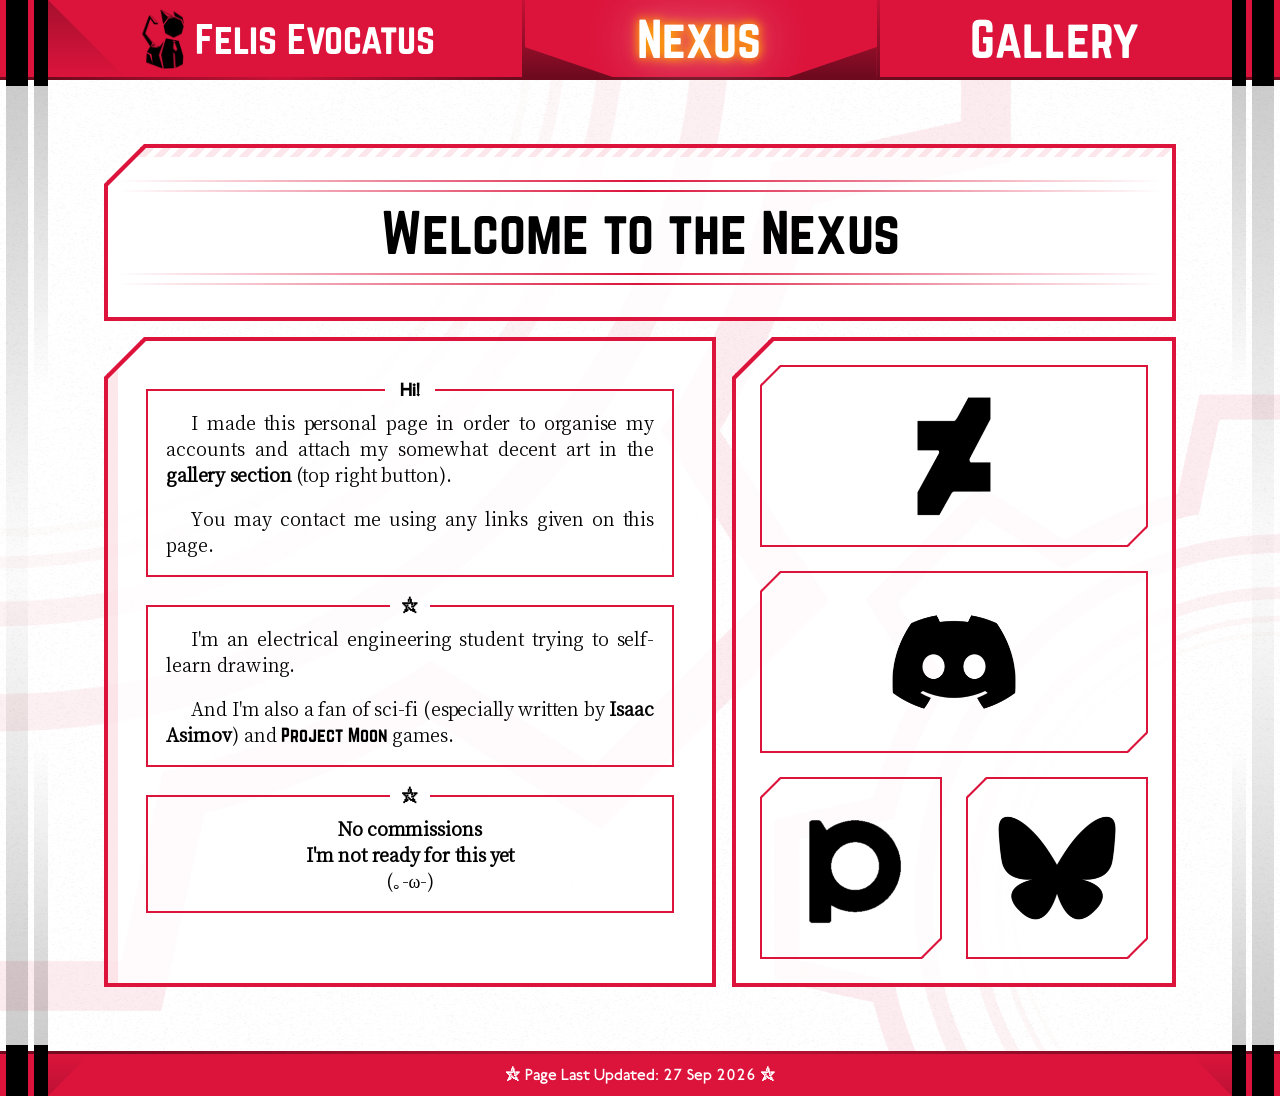
==== index.html @ 0bd7778d "Add files via upload" ====
﻿<!DOCTYPE html>
<html lang="en" xmlns="http://www.w3.org/1999/xhtml">

<head>

    <meta charset="UTF-8">

    <title>
        Nexus
    </title>

    <meta name="viewport"
        content="width=device-width, initial-scale=0.5, minimum-scale=0.5, maximum-scale=1.5, user-scalable=yes">

    <meta name="description" content="Felis Evocatus' Nexus">
    <meta name="author" content="Felis Evocatus">
    <meta name="color-scheme" content="normal">
    <meta name="theme-color" content="#DC143C">
    <meta name="keywords" content="Personal Page, FelisEvocatus, Felis Evocatus, Evocatus, TheLastEvocatus">

    <meta property="twitter:title" content="Felis Evocatus' Nexus">
    <meta property="twitter:description" content="Personal page">
    <meta property="twitter:image" content="https://felisevocatus.github.io/images/FE_Image.png">
    <meta name="twitter:card" content="summary_large_image">

    <meta property="og:title" content="Felis Evocatus' Nexus">
    <meta property="og:description" content="Personal page">
    <meta property="og:image" content="https://felisevocatus.github.io/images/FE_Image.png">
    <meta property="og:url" content="https://felisevocatus.github.io/">
    <meta property="og:type" content="website">

    <link rel="icon" href="./images/FelisEvocatus_Icon.png" type="image/png" sizes="512x512">

    <link rel="preconnect" href="./images/FelisEvocatus_Sign.png" fetchpriority="high">
    <link rel="preconnect" href="./images/Cogwheel.webp" fetchpriority="high">
    <link rel="preconnect" href="./images/Cogwheel_smol.webp" fetchpriority="high">

    <link rel="stylesheet" href="./css/foundation.css" type="text/css">
    <link rel="stylesheet" href="./css/cursor.css" type="text/css">
    <link rel="stylesheet" href="./css/backgroundAnimations.css" type="text/css">
    <link rel="stylesheet" href="./css/nexus.css" type="text/css">
    <link rel="stylesheet" href="./css/mobile.css" type="text/css">

</head>

<body id="body">

    <div id="cursor">
    </div>

    <nav id="nav">

        <div class="navigation-wrapper nav-left">
            <div class="logo-wrapper">
                <a href="https://www.youtube.com/watch?v=dQw4w9WgXcQ" class="logo-button" target="_blank" title=":3">
                    <img class="logo" src="./images/FelisEvocatus_Sign.png" alt="" data-mouse="active">
                </a>
                <p class="title">Felis Evocatus</p>
            </div>
        </div>

        <div class="navigation-wrapper nav-buttons">
            <div class="navigation-buttons-wrapper">
                <a href="./index.html" class="button-active button-1" data-mouse="active">
                    <p class="nav-button" data-mouse="active">Nexus</p>
                </a>
                <a href="./gallery.html" class="button-inactive button-2" data-mouse="active">
                    <p class="nav-button" data-mouse="active">Gallery</p>
                </a>
            </div>
        </div>

    </nav>

    <main class="grid">

        <div class="index-grid-element header-area br-1">
            <hr class="wtn">
            <p class="nexus">Welcome to the Nexus</p>
            <hr class="wtn">
        </div>

        <div class="index-grid-element text-area br-2">

            <p class="text-offset text-offset-first">
                <b class="text-offset-bg">Hi!</b>
            </p>

            <div class="text-wrapper text-wrapper-1">
                <p>
                    I made this personal page in order to organise my accounts and attach my somewhat decent art in the
                    <b>gallery section</b> (top right button).
                </p>
                <p>
                    You may contact me using any links given on this page.
                </p>
            </div>

            <p class="text-offset">
                <b class="text-offset-bg">⛥</b>
            </p>

            <div class="text-wrapper text-wrapper-2">
                <p>
                    I'm an electrical engineering student trying to self-learn drawing.
                </p>
                <p>
                    And I'm also a fan of sci-fi (especially written by <b>Isaac Asimov</b>) and <b class="PM">Project
                        Moon</b>
                    games.
                </p>
            </div>

            <p class="text-offset">
                <b class="text-offset-bg">⛥</b>
            </p>

            <div class="text-wrapper text-wrapper-2">
                <p class="center">
                    <b>No commissions <br> I'm not ready for this yet</b>
                    <br>
                    (｡-ω-)
                </p>
            </div>

        </div>

        <div class="index-grid-element links-area br-3">
            <a class="smg-a" href="https://www.deviantart.com/thelastevocatus" target="_blank" title="DeviantArt"
                data-mouse="active">
                <img class="links" src="./images/deviantart.png" alt="DeviantArt account link" data-mouse="active">
            </a>

            <a class="smg-b" href="https://discord.com/users/1270311158532018218" target="_blank"
                title="My Discord account" data-mouse="active">
                <img class="links" src="./images/discord.png" alt="Discord account link" data-mouse="active">
            </a>

            <a class="smg-c" href="https://www.pixiv.net/en/users/113093937" target="_blank" title="Pixiv"
                data-mouse="active">
                <img class="links" src="./images/pixiv_new.png" alt="Pixiv account link" data-mouse="active">
            </a>

            <a class="smg-d" href="https://bsky.app/profile/felisevocatus.bsky.social" target="_blank" title="Bluesky"
                data-mouse="active">
                <img class="links" src="./images/bluesky.png" alt="Bluesky account link" data-mouse="active">
            </a>
        </div>

    </main>

    <footer>
        <p class="footer-text"><b>⛥</b> Page Last Updated: 27 Sep 2026 <b>⛥</b></p>
    </footer>

    <div>
        <div class="dec dec_left_2 dec_n dec_n_long"></div>
        <div class="dec dec_left_1 dec_n dec_n_short"></div>
        <div class="dec dec_right_1 dec_n dec_n_short"></div>
        <div class="dec dec_right_2 dec_n dec_n_long"></div>

        <div class="dec dec_left_2 dec_f dec_f_long"></div>
        <div class="dec dec_left_1 dec_f dec_f_short"></div>
        <div class="dec dec_right_1 dec_f dec_f_short"></div>
        <div class="dec dec_right_2 dec_f dec_f_long"></div>

        <div class="gear_1"></div>
        <div class="gear_2"></div>
    </div>

    <script src="./scripts/cursor.js"></script>

</body>

</html>
<!-- No AI or website builders were used while making this website. -->
<!-- It is a human-made mess by the most inexperienced person ever. -->
<!-- I hope you won't get a brain aneurysm while dissecting the page's internal works (I'm sure it is abysmal in comparison to anything else). -->
<!-- SCSS has been used to make CSS parts, so they may look weird after conversion. -->
<!-- Software used: Visual Studio Code and Photoshop -->
<!-- :3 -->
---- css/cursor.css ----
.cursor {
  position: fixed;
  width: 12px;
  height: 12px;
  transform: translate(-50%, -50%);
  background: rgba(220, 20, 60, 0.6);
  border-radius: 50%;
  border: 1px solid rgb(85, 18, 30);
  pointer-events: none;
  transition: height 0.5s ease, width 0.5s ease;
  z-index: 100000;
}

.hover,
.hover-gallery {
  width: 80px;
  height: 80px;
  background: crimson !important;
  mix-blend-mode: difference;
  border: 0px !important;
}

.hover-gallery {
  width: 144px;
  height: 144px;
}

@keyframes click {
  0% {
    opacity: 100%;
  }
  50% {
    opacity: 0%;
  }
  100% {
    opacity: 100%;
  }
}
---- css/backgroundAnimations.css ----
/*-------------------*/
/*Gear animation part*/
/*-------------------*/
.gear_1,
.gear_2 {
  position: fixed;
  z-index: -100;
  background-image: url(../images/Cogwheel.webp);
  opacity: 8%;
  animation-timing-function: linear, linear;
  animation-direction: normal, normal;
  animation-play-state: running, running;
}

.gear_1 {
  top: -1024px;
  left: -1024px;
  width: 2048px;
  height: 2048px;
  background-size: 2048px;
  animation-name: gear-rotation, gear-emergence;
  animation-duration: 360s, 2s;
  animation-fill-mode: none, backwards;
  animation-delay: -10s, 0.1s;
  animation-iteration-count: infinite, 1;
}

.gear_2 {
  bottom: -512px;
  right: -512px;
  width: 1024px;
  height: 1024px;
  background-size: 1024px;
  animation-name: gear-rotation, gear-emergence;
  animation-duration: 300s, 2s;
  animation-fill-mode: none, backwards;
  animation-delay: -20s, 0.5s;
  animation-iteration-count: infinite, 1;
}

@keyframes gear-rotation {
  from {
    transform: rotate(30deg);
  }
  to {
    transform: rotate(390deg);
  }
}
@keyframes gear-emergence {
  from {
    opacity: 0%;
  }
  to {
    opacity: 8%;
  }
}
/*----------------*/
/*Background grain*/
/*----------------*/
body:before {
  animation: grain 8s steps(10) infinite;
  background-image: url(../images/grain.webp);
  content: "";
  height: 300%;
  left: -50%;
  opacity: 0.4;
  position: fixed;
  top: -110%;
  width: 300%;
  z-index: -50;
  overflow-y: hidden;
}

@keyframes grain {
  0%, 100% {
    transform: translate(0, 0);
  }
  10% {
    transform: translate(-5%, -10%);
  }
  20% {
    transform: translate(-15%, 5%);
  }
  30% {
    transform: translate(7%, -25%);
  }
  40% {
    transform: translate(-5%, 25%);
  }
  50% {
    transform: translate(-15%, 10%);
  }
  60% {
    transform: translate(15%, 0%);
  }
  70% {
    transform: translate(0%, 15%);
  }
  80% {
    transform: translate(3%, 35%);
  }
  90% {
    transform: translate(-10%, 10%);
  }
}
---- css/nexus.css ----
/*--------*/
/*Nav part*/
/*--------*/
nav {
  position: relative;
  background-color: crimson;
  display: grid;
  align-items: center;
  padding: 0 48px;
  height: 77px;
  grid-template-areas: "a a b b b";
  grid-template-columns: repeat(5, minmax(0, 1fr));
  z-index: 100;
}
nav .navigation-wrapper {
  position: relative;
  display: flex;
  font-family: "Norwester";
  color: white;
  width: 100%;
  height: 100%;
}
nav .nav-left {
  grid-area: a;
}
nav .nav-left::before {
  content: "";
  position: absolute;
  height: 100%;
  background-image: linear-gradient(to bottom, rgba(0, 0, 0, 0.25), rgba(0, 0, 0, 0));
  left: 0;
  bottom: 0;
  clip-path: polygon(0% 0%, 100% 100%, 0% 100%);
  aspect-ratio: 1/1;
}
nav .nav-left .logo-wrapper {
  display: flex;
  align-items: center;
  padding: 0 10px;
  margin-left: auto;
  margin-right: auto;
}
nav .nav-left .logo-wrapper .logo-button {
  display: flex;
  transition: transform 0.5s ease;
}
nav .nav-left .logo-wrapper .logo-button:hover {
  transform: scale(0.95);
  transition: transform 0.5s ease;
}
nav .nav-left .logo-wrapper .logo-button .logo {
  max-height: 60px;
  height: 100%;
}
nav .nav-left .logo-wrapper .title {
  margin: 0;
  text-align: left;
  font-size: 38px;
}
nav .nav-buttons {
  grid-area: b;
}
nav .nav-buttons .navigation-buttons-wrapper {
  position: relative;
  display: grid;
  /*Number of buttons*/
  grid-template-areas: "button-a button-b";
  grid-template-columns: repeat(2, minmax(0, 1fr));
  width: 100%;
  height: 100%;
}
nav .nav-buttons .navigation-buttons-wrapper a {
  display: flex;
  justify-content: center;
  position: relative;
  text-decoration: none;
  transition: 200ms cubic-bezier(0.65, 0.05, 0.36, 1);
  color: white;
  width: 100%;
  -o-border-image: linear-gradient(to bottom, rgba(0, 0, 0, 0.1), rgba(0, 0, 0, 0.5));
     border-image: linear-gradient(to bottom, rgba(0, 0, 0, 0.1), rgba(0, 0, 0, 0.5));
  border-image-slice: 1;
  border-image-width: 0px 0px 0px 3px;
}
nav .nav-buttons .navigation-buttons-wrapper a .nav-button {
  font-size: 48px;
  margin: auto;
}
nav .nav-buttons .navigation-buttons-wrapper a:hover {
  background-color: black;
  transition: background-color 0s;
}
nav .nav-buttons .navigation-buttons-wrapper a:hover .nav-button {
  color: crimson;
  filter: drop-shadow(0px 0px 5px rgba(220, 20, 60, 0.6));
  text-decoration: underline !important;
}
nav .nav-buttons .navigation-buttons-wrapper .button-1 {
  grid-area: button-a;
}
nav .nav-buttons .navigation-buttons-wrapper .button-2 {
  grid-area: button-b;
}
nav .nav-buttons .navigation-buttons-wrapper .button-active p {
  filter: drop-shadow(0px 0px 5px orange) drop-shadow(0px 0px 6px rgba(255, 179, 0, 0.5)) drop-shadow(0px 0px 25px rgba(255, 255, 255, 0.4));
}
nav .nav-buttons .navigation-buttons-wrapper .button-active::before {
  content: "";
  position: absolute;
  bottom: 0px;
  right: 0px;
  left: 3px;
  background-image: linear-gradient(to bottom, rgba(0, 0, 0, 0.34), rgba(0, 0, 0, 0.5));
  height: 30px;
  clip-path: polygon(0% 0%, 0% 110%, 100% 110%, 100% 0%, 75% 100%, 25% 100%);
}
nav .nav-buttons .navigation-buttons-wrapper .button-active {
  /*
  &::before,
  &::after {
      content: "";
      position: absolute;
      bottom: 0px;
      background-image: linear-gradient(to bottom, rgba(0, 0, 0, 0.34), rgba(0, 0, 0, 0.5));
      height: 30px;
      aspect-ratio: 1/1;
  }

  &::before {
      left: 3px;
      clip-path: polygon(0% 0%, 100% 100%, 0% 100%)
  }

  &::after {
      right: 0px;
      clip-path: polygon(0% 100%, 100% 0%, 100% 100%)
  }
  */
}

.button-active .button-2::before {
  left: 8px;
  clip-path: polygon(0% 0%, 100% 100%, 0% 100%);
}

/*-----------*/
/*Footer part*/
/*-----------*/
footer {
  display: flex;
  height: 42px;
  position: relative;
  width: 100%;
  z-index: 100;
  background-color: crimson;
  align-self: center;
}
footer .footer-text {
  color: white;
  font-family: "Railway";
  font-size: 16px;
  margin: auto;
}
footer::before, footer::after {
  content: "";
  position: absolute;
  top: 0;
  background-image: linear-gradient(to top, rgba(0, 0, 0, 0.15), rgba(0, 0, 0, 0));
  height: 100%;
  aspect-ratio: 1/1;
}
footer::before {
  left: 48px;
  clip-path: polygon(0% 0%, 0% 100%, 100% 0%);
}
footer::after {
  right: 48px;
  clip-path: polygon(100% 0%, 100% 100%, 0% 0%);
}

/*Additional borders*/
nav {
  border-bottom: 3px solid transparent;
  -o-border-image: linear-gradient(to right, rgba(0, 0, 0, 0.5) 48px, rgba(0, 0, 0, 0.1), rgba(0, 0, 0, 0.5) 40% 100%);
     border-image: linear-gradient(to right, rgba(0, 0, 0, 0.5) 48px, rgba(0, 0, 0, 0.1), rgba(0, 0, 0, 0.5) 40% 100%);
  border-image-slice: 1;
}

footer {
  border-top: 3px solid transparent;
  -o-border-image: linear-gradient(to right, rgba(0, 0, 0, 0.5), rgba(0, 0, 0, 0.1), rgba(0, 0, 0, 0.5));
     border-image: linear-gradient(to right, rgba(0, 0, 0, 0.5), rgba(0, 0, 0, 0.1), rgba(0, 0, 0, 0.5));
  border-image-slice: 1;
}

/*----------------*/
/*Decorations part*/
/*----------------*/
.dec {
  position: absolute;
  width: 14px;
  background-color: black;
  z-index: 1000;
}

.dec_left_1 {
  left: 34px;
}

.dec_left_2 {
  left: 6px;
  width: 22px;
}

.dec_right_1 {
  right: 34px;
}

.dec_right_2 {
  right: 6px;
  width: 22px;
}

.dec_n {
  top: 0;
  height: 86px;
}

.dec_f {
  bottom: 0;
  height: 51px;
}

.dec_n_long::before,
.dec_n_short::before,
.dec_f_long::before,
.dec_f_short::before {
  content: "";
  position: inherit;
  width: 100%;
}

.dec_n_long::before {
  background-image: linear-gradient(to bottom, rgba(0, 0, 0, 0.2), rgba(0, 0, 0, 0));
  min-height: 500px;
  height: 40vh;
  top: 86px;
}

.dec_n_short::before {
  background-image: linear-gradient(to bottom, rgba(0, 0, 0, 0.2), rgba(0, 0, 0, 0));
  min-height: 300px;
  height: 30vh;
  top: 86px;
}

.dec_f_long::before {
  background-image: linear-gradient(to top, rgba(0, 0, 0, 0.2), rgba(0, 0, 0, 0));
  min-height: 500px;
  height: 40vh;
  bottom: 51px;
}

.dec_f_short::before {
  background-image: linear-gradient(to top, rgba(0, 0, 0, 0.2), rgba(0, 0, 0, 0));
  min-height: 300px;
  height: 30vh;
  bottom: 51px;
}

/*----------*/
/*Nexus part*/
/*----------*/
.grid {
  position: relative;
  display: grid;
  grid-template-areas: "a a" "b c";
  max-width: 75rem;
  width: 100%;
  padding: 4rem;
  gap: 1rem;
  justify-content: stretch;
  align-items: stretch;
  box-sizing: border-box;
  margin: auto;
}
.grid .index-grid-element {
  background-color: rgba(255, 255, 255, 0.8);
  position: relative;
  text-align: center;
  width: 100%;
  border-color: crimson;
  border-style: solid;
  border-width: 4px;
  clip-path: polygon(40px 0%, 100% 0%, 100% 100%, 0% 100%, 0% 40px);
  transition-property: background-color, filter;
  transition-delay: 0.25s, 0s;
  transition-duration: 0.5s, 0.5s;
}
.grid .index-grid-element:hover {
  background-color: rgb(255, 255, 255) !important;
  clip-path: polygon(-50% -50%, 150% -50%, 150% 150%, -50% 150%);
  filter: drop-shadow(rgba(255, 42, 85, 0.4) 0px 0px 6px) !important;
  transition-property: filter;
  transition-delay: 0.2s;
  transition-duration: 1s;
}
.grid .index-grid-element::before {
  content: "";
  position: absolute;
  background-color: crimson;
  height: 40px;
  aspect-ratio: 1/1;
  clip-path: polygon(0% 0%, 0% 100%, 100% 0%);
  top: -1px;
  left: -1px;
}
.grid .header-area {
  grid-area: a;
  padding: 24px 12px;
  box-sizing: border-box;
}
.grid .header-area .nexus {
  font-size: 54px;
  color: black;
  font-family: "Norwester";
  margin: 8px auto;
}
.grid .header-area::after {
  content: "";
  position: absolute;
  top: 0px;
  right: 0px;
  left: 0px;
  background: repeating-linear-gradient(-45deg, transparent, transparent 6px, rgba(220, 20, 60, 0.1) 6px, rgba(220, 20, 60, 0.1) 12px);
  height: 9px;
  width: 100%;
}
.grid .text-area {
  grid-area: b;
  font-family: "SourceHanSerif";
  text-align: justify;
  color: black;
  padding: 20px;
  box-sizing: border-box;
  align-content: start;
}
.grid .text-area::after {
  content: "";
  position: absolute;
  width: 10px;
  background-color: rgba(220, 20, 60, 0.1);
  left: 0;
  top: 0;
  bottom: 0;
}
.grid .text-area .text-offset {
  font-family: "Railway";
  position: relative;
  text-align: center;
  text-indent: 0;
  font-size: 18px;
  margin-top: 0px;
  margin-bottom: -31px;
}
.grid .text-area .text-offset.text-offset-first {
  margin-top: 18px;
}
.grid .text-area .text-wrapper {
  margin: 18px;
  border: solid crimson 2px;
}
.grid .text-area .text-wrapper p {
  margin: 18px;
  text-indent: 25px;
  font-size: 18px;
}
.grid .text-area .text-wrapper .center {
  text-align: center;
  text-indent: 0;
}
.grid .text-area .text-wrapper.text-wrapper-1 {
  clip-path: polygon(0 0, calc(50% - 25px) 0, calc(50% - 25px) 2%, calc(50% + 25px) 2%, calc(50% + 25px) 0, 100% 0, 100% 100%, 0 100%);
}
.grid .text-area .text-wrapper.text-wrapper-2 {
  clip-path: polygon(0 0, calc(50% - 20px) 0, calc(50% - 20px) 2%, calc(50% + 20px) 2%, calc(50% + 20px) 0, 100% 0, 100% 100%, 0 100%);
}
.grid .links-area {
  box-sizing: border-box;
  padding: 24px;
  position: relative;
  display: grid;
  width: 100%;
  gap: 24px;
  box-sizing: border-box;
  grid-template-areas: "a a" "b b" "c d";
}
.grid .links-area .smg-a {
  grid-area: a;
}
.grid .links-area .smg-b {
  grid-area: b;
}
.grid .links-area .smg-c {
  grid-area: c;
}
.grid .links-area a {
  display: flex;
  justify-content: center;
  position: relative;
  border-width: 2px;
  border-color: crimson;
  border-style: solid;
  transition: 200ms cubic-bezier(0.65, 0.05, 0.36, 1);
  clip-path: polygon(20px 0%, 100% 0%, 100% calc(100% - 20px), calc(100% - 20px) 100%, 0% 100%, 0% 20px);
}
.grid .links-area a .links {
  min-height: 80px;
  max-height: 130px;
  height: 100%;
  margin: 24px;
  transition: all 0.5s;
}
.grid .links-area a:hover {
  background-color: crimson;
  border-color: black;
  border-radius: 0px 20px 0px 20px;
  clip-path: polygon(20px 0%, 100% 0%, 100% 100%, 0% 100%, 0% 20px);
}
.grid .links-area a:hover .links {
  background-color: transparent;
  transform: scale(1.1);
  transition: all 0.5s;
}
.grid .links-area a:hover::before, .grid .links-area a:hover::after {
  background-color: black;
  transition: background-color 0.5s;
}
.grid .links-area a::before, .grid .links-area a::after {
  content: "";
  position: absolute;
  background-color: crimson;
  height: 21px;
  aspect-ratio: 1/1;
  transition: background-color 0.5s;
}
.grid .links-area a::before {
  clip-path: polygon(0% 0%, 0% 100%, 100% 0%);
  top: -1px;
  left: -1px;
}
.grid .links-area a::after {
  clip-path: polygon(100% 0%, 100% 100%, 0% 100%);
  bottom: -1px;
  right: -1px;
}

.wtn {
  -o-border-image: linear-gradient(to right, rgba(220, 20, 60, 0), crimson, rgba(220, 20, 60, 0));
     border-image: linear-gradient(to right, rgba(220, 20, 60, 0), crimson, rgba(220, 20, 60, 0));
  border-image-slice: 1;
  border-width: 1px 0 0 0;
  width: 100%;
  margin: 8px auto;
  border-width: 2px 0;
  height: 8px;
}

.PM {
  font-family: "Norwester";
  font-style: normal;
  font-weight: lighter;
}
---- css/mobile.css ----
@media only screen and (max-width: 1000px) {
  body:before,
  .cursor,
  .title,
  .nav-left {
    display: none !important;
  }
  nav {
    grid-template-areas: "b b";
    grid-template-columns: repeat(2, minmax(0, 1fr)) !important;
  }
  .text-offset {
    font-size: 24px !important;
    margin-bottom: -34px !important;
  }
  .text-wrapper p {
    font-size: 24px !important;
  }
  .grid {
    grid-template-areas: "a" "b" "c" !important;
  }
  /*
  .br-2 {
      border-width: 2px 2px 2px 2px !important;
      border-bottom-left-radius: 0px !important;
  }

  .br-3 {
      border-bottom-left-radius: 20px !important;
  }
  */
  .links-area {
    grid-template-areas: "a b" "c d" !important;
  }
  nav {
    -o-border-image: linear-gradient(to right, rgba(0, 0, 0, 0.5) 0% 15%, rgba(0, 0, 0, 0.1), rgba(0, 0, 0, 0.5) 45% 55%, rgba(0, 0, 0, 0.1), rgba(0, 0, 0, 0.5) 85% 100%) !important;
       border-image: linear-gradient(to right, rgba(0, 0, 0, 0.5) 0% 15%, rgba(0, 0, 0, 0.1), rgba(0, 0, 0, 0.5) 45% 55%, rgba(0, 0, 0, 0.1), rgba(0, 0, 0, 0.5) 85% 100%) !important;
    border-image-slice: 1 !important;
  }
  /*----------Gears----------*/
  .gear_1,
  .gear_2 {
    background-image: url(../images/Cogwheel_smol.webp) !important;
  }
  .gear_1 {
    top: -75vw !important;
    left: -75vw !important;
    width: 150vw !important;
    height: 150vw !important;
    background-size: 150vw !important;
    animation-duration: 180s, 1s !important;
  }
  .gear_2 {
    bottom: -50vw !important;
    right: -50vw !important;
    width: 100vw !important;
    height: 100vw !important;
    background-size: 100vw !important;
    animation-duration: 150s, 1s !important;
  }
}
@media only screen and (max-width: 600px) {
  .links-area {
    grid-template-areas: "a" "b" "c" "d" !important;
  }
}
/*----------Gallery----------*/
@media only screen and (max-width: 2210px) {
  .container {
    max-width: 1290px !important;
  }
}
@media only screen and (max-width: 1400px) {
  .gallery-link,
  .refresher-line-wrapper {
    max-width: 1400px !important;
  }
  .gallery-link {
    transition: border-radius 0.5s, transform 0s !important;
  }
  .container {
    background: none !important;
    border-width: 4px 0px 0px 0px !important;
    border-top-right-radius: 0px !important;
    clip-path: none !important;
    animation-name: opacity-keyframes !important;
    animation-duration: 1s !important;
    animation-timing-function: ease-in-out !important;
    animation-fill-mode: backwards !important;
    animation-delay: 0.5s !important;
  }
  .container::before {
    height: 20px !important;
    left: 0px !important;
  }
  .container::after {
    display: none !important;
  }
  .container-wrapper {
    padding: 4rem 6rem !important;
  }
}
/*----------Misc----------*/
@media only screen and (min-width: 1001px) {
  * {
    cursor: none !important;
  }
}
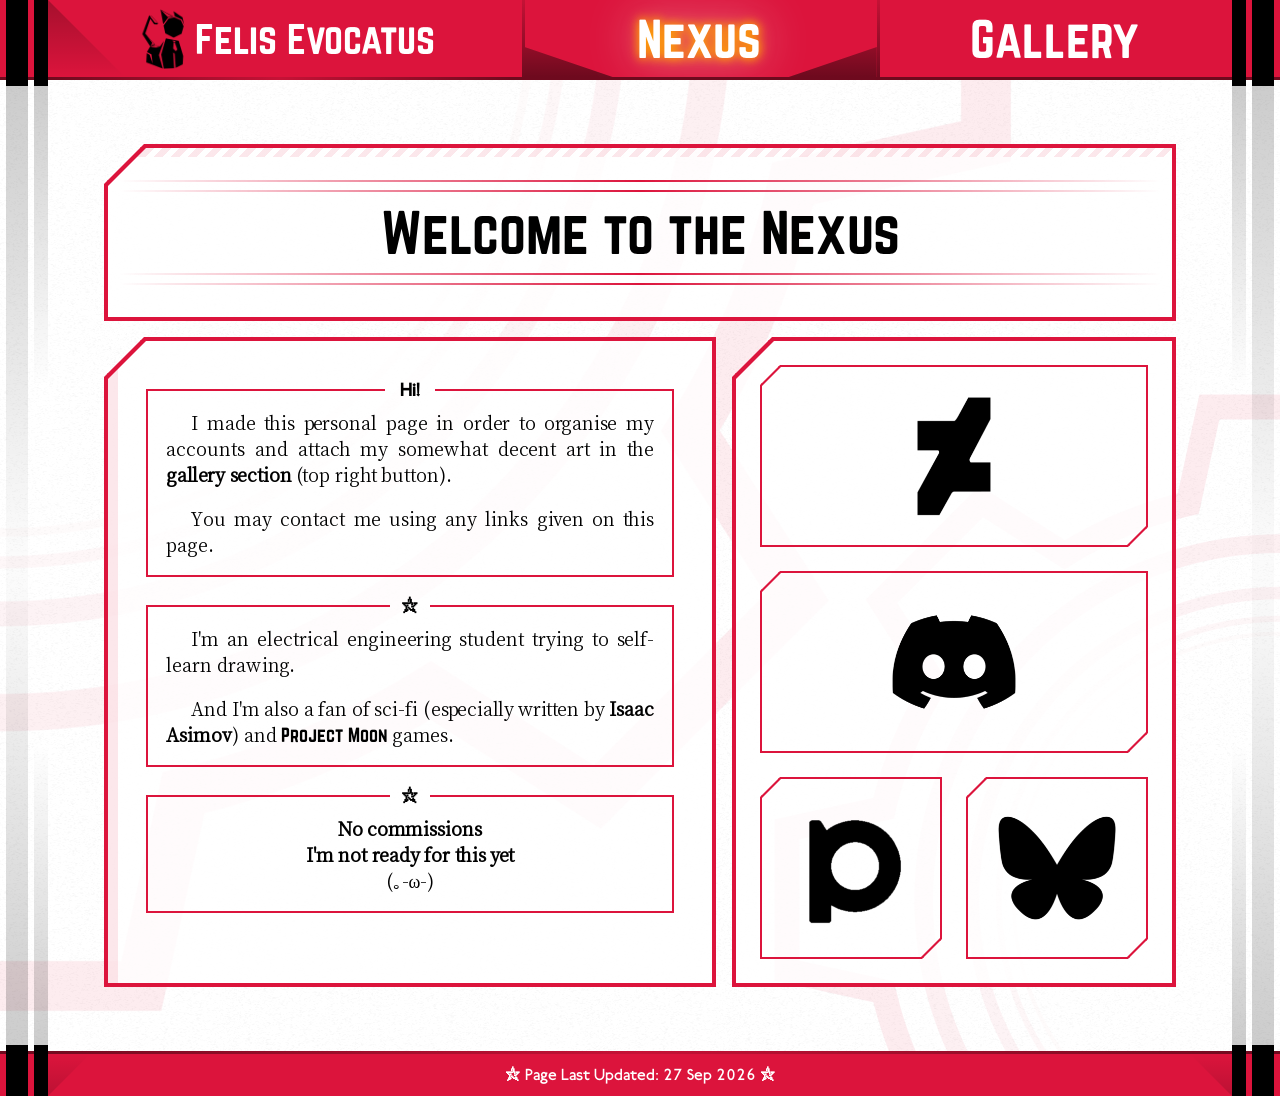
==== commit f91cf49d: "Update index.html" ====
--- a/index.html
+++ b/index.html
@@ -171,11 +171,11 @@
     <script src="./scripts/cursor.js"></script>
 
 </body>
-
-</html>
 <!-- No AI or website builders were used while making this website. -->
-<!-- It is a human-made mess by the most inexperienced person ever. -->
+<!-- It is a human-made mess by the most inexperienced person possible. -->
 <!-- I hope you won't get a brain aneurysm while dissecting the page's internal works (I'm sure it is abysmal in comparison to anything else). -->
 <!-- SCSS has been used to make CSS parts, so they may look weird after conversion. -->
 <!-- Software used: Visual Studio Code and Photoshop -->
-<!-- :3 -->+<!-- :3 -->
+
+</html>
--- a/css/cursor.css
+++ b/css/cursor.css
@@ -3,16 +3,17 @@
   width: 12px;
   height: 12px;
   transform: translate(-50%, -50%);
+  z-index: 100000;
   background: rgba(220, 20, 60, 0.6);
   border-radius: 50%;
   border: 1px solid rgb(85, 18, 30);
   pointer-events: none;
   transition: height 0.5s ease, width 0.5s ease;
-  z-index: 100000;
+  mix-blend-mode: normal;
 }
 
-.hover,
-.hover-gallery {
+.hover-small,
+.hover-big {
   width: 80px;
   height: 80px;
   background: crimson !important;
@@ -20,7 +21,7 @@
   border: 0px !important;
 }
 
-.hover-gallery {
+.hover-big {
   width: 144px;
   height: 144px;
 }
--- a/css/backgroundAnimations.css
+++ b/css/backgroundAnimations.css
@@ -7,6 +7,7 @@
   z-index: -100;
   background-image: url(../images/Cogwheel.webp);
   opacity: 8%;
+  overflow: hidden;
   animation-timing-function: linear, linear;
   animation-direction: normal, normal;
   animation-play-state: running, running;
--- a/css/nexus.css
+++ b/css/nexus.css
@@ -3,7 +3,6 @@
 /*--------*/
 nav {
   position: relative;
-  background-color: crimson;
   display: grid;
   align-items: center;
   padding: 0 48px;
@@ -152,7 +151,6 @@
   position: relative;
   width: 100%;
   z-index: 100;
-  background-color: crimson;
   align-self: center;
 }
 footer .footer-text {
@@ -183,14 +181,19 @@
   border-bottom: 3px solid transparent;
   -o-border-image: linear-gradient(to right, rgba(0, 0, 0, 0.5) 48px, rgba(0, 0, 0, 0.1), rgba(0, 0, 0, 0.5) 40% 100%);
      border-image: linear-gradient(to right, rgba(0, 0, 0, 0.5) 48px, rgba(0, 0, 0, 0.1), rgba(0, 0, 0, 0.5) 40% 100%);
-  border-image-slice: 1;
 }
 
 footer {
   border-top: 3px solid transparent;
   -o-border-image: linear-gradient(to right, rgba(0, 0, 0, 0.5), rgba(0, 0, 0, 0.1), rgba(0, 0, 0, 0.5));
      border-image: linear-gradient(to right, rgba(0, 0, 0, 0.5), rgba(0, 0, 0, 0.1), rgba(0, 0, 0, 0.5));
+}
+
+nav,
+footer {
+  background-color: crimson;
   border-image-slice: 1;
+  overflow: hidden;
 }
 
 /*----------------*/
@@ -293,17 +296,13 @@
   border-style: solid;
   border-width: 4px;
   clip-path: polygon(40px 0%, 100% 0%, 100% 100%, 0% 100%, 0% 40px);
-  transition-property: background-color, filter;
-  transition-delay: 0.25s, 0s;
-  transition-duration: 0.5s, 0.5s;
+  transition-property: background-color;
+  transition-delay: 0.25s;
+  transition-duration: 0.5s;
 }
 .grid .index-grid-element:hover {
   background-color: rgb(255, 255, 255) !important;
-  clip-path: polygon(-50% -50%, 150% -50%, 150% 150%, -50% 150%);
-  filter: drop-shadow(rgba(255, 42, 85, 0.4) 0px 0px 6px) !important;
-  transition-property: filter;
-  transition-delay: 0.2s;
-  transition-duration: 1s;
+  clip-path: polygon(0% 0%, 100% 0%, 100% 100%, 0% 100%);
 }
 .grid .index-grid-element::before {
   content: "";
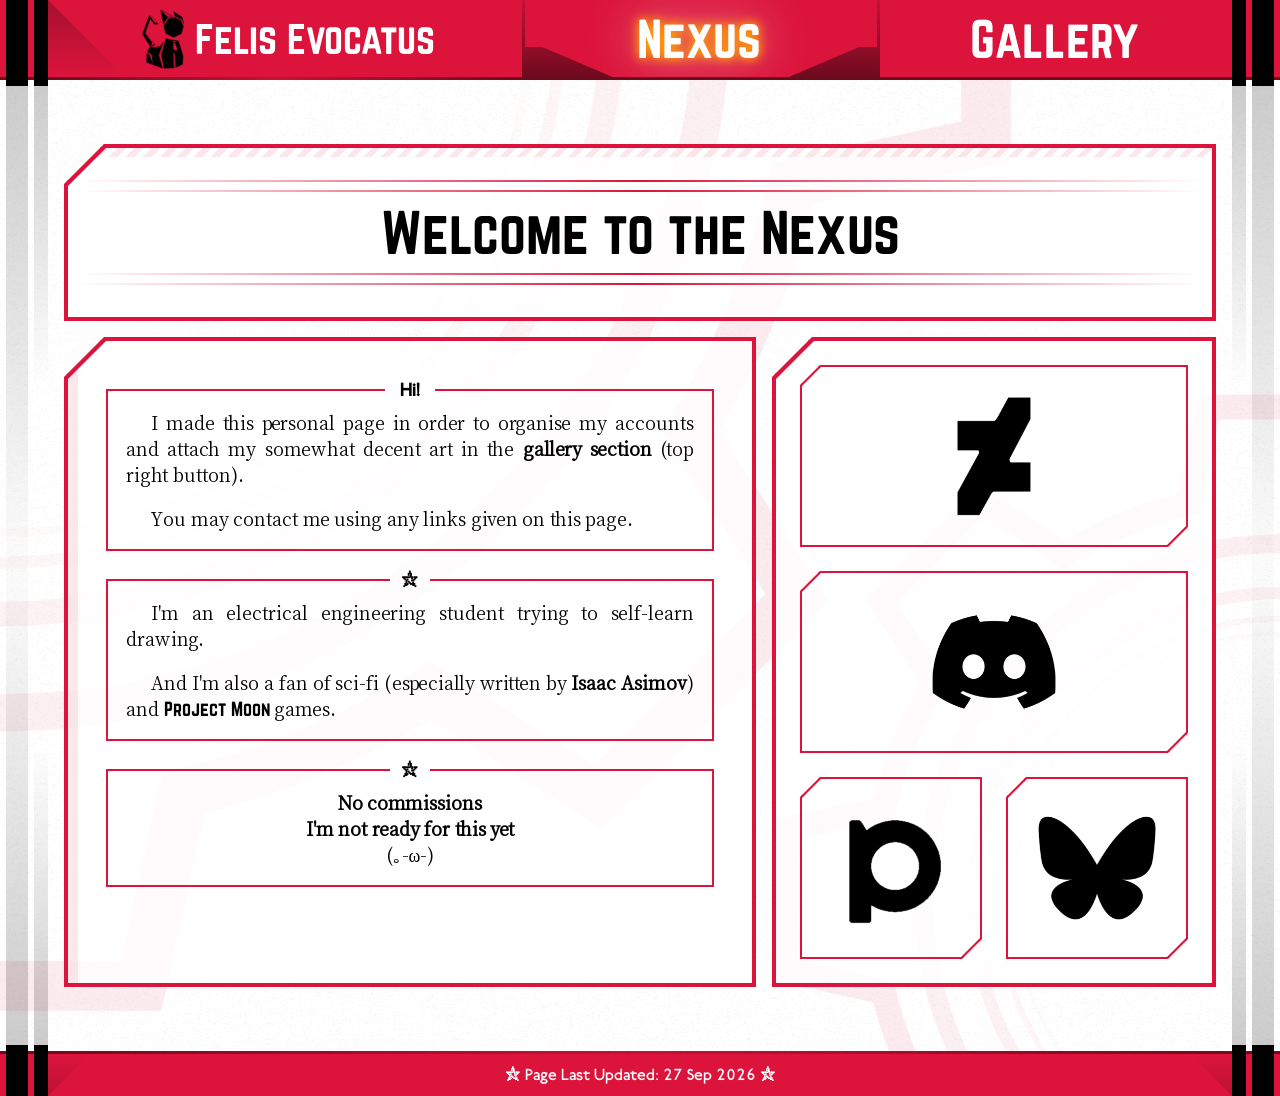
==== commit f679ef49: "Add files via upload" ====
--- a/index.html
+++ b/index.html
@@ -9,8 +9,7 @@
         Nexus
     </title>
 
-    <meta name="viewport"
-        content="width=device-width, initial-scale=0.5, minimum-scale=0.5, maximum-scale=1.5, user-scalable=yes">
+    <meta name="viewport" content="width=device-width, initial-scale=1, user-scalable=yes">
 
     <meta name="description" content="Felis Evocatus' Nexus">
     <meta name="author" content="Felis Evocatus">
@@ -72,81 +71,84 @@
 
     </nav>
 
-    <main class="grid">
+    <main class="grid-wrapper">
+        <div class="grid">
 
-        <div class="index-grid-element header-area br-1">
-            <hr class="wtn">
-            <p class="nexus">Welcome to the Nexus</p>
-            <hr class="wtn">
-        </div>
-
-        <div class="index-grid-element text-area br-2">
-
-            <p class="text-offset text-offset-first">
-                <b class="text-offset-bg">Hi!</b>
-            </p>
-
-            <div class="text-wrapper text-wrapper-1">
-                <p>
-                    I made this personal page in order to organise my accounts and attach my somewhat decent art in the
-                    <b>gallery section</b> (top right button).
-                </p>
-                <p>
-                    You may contact me using any links given on this page.
-                </p>
+            <div class="index-grid-element header-area br-1">
+                <hr class="wtn">
+                <p class="nexus">Welcome to the Nexus</p>
+                <hr class="wtn">
             </div>
 
-            <p class="text-offset">
-                <b class="text-offset-bg">⛥</b>
-            </p>
+            <div class="index-grid-element text-area br-2">
 
-            <div class="text-wrapper text-wrapper-2">
-                <p>
-                    I'm an electrical engineering student trying to self-learn drawing.
+                <p class="text-offset text-offset-first">
+                    <b class="text-offset-bg">Hi!</b>
                 </p>
-                <p>
-                    And I'm also a fan of sci-fi (especially written by <b>Isaac Asimov</b>) and <b class="PM">Project
-                        Moon</b>
-                    games.
+
+                <div class="text-wrapper text-wrapper-1">
+                    <p>
+                        I made this personal page in order to organise my accounts and attach my somewhat decent art in
+                        the
+                        <b>gallery section</b> (top right button).
+                    </p>
+                    <p>
+                        You may contact me using any links given on this page.
+                    </p>
+                </div>
+
+                <p class="text-offset">
+                    <b class="text-offset-bg">⛥</b>
                 </p>
+
+                <div class="text-wrapper text-wrapper-2">
+                    <p>
+                        I'm an electrical engineering student trying to self-learn drawing.
+                    </p>
+                    <p>
+                        And I'm also a fan of sci-fi (especially written by <b>Isaac Asimov</b>) and <b
+                            class="PM">Project
+                            Moon</b>
+                        games.
+                    </p>
+                </div>
+
+                <p class="text-offset">
+                    <b class="text-offset-bg">⛥</b>
+                </p>
+
+                <div class="text-wrapper text-wrapper-2">
+                    <p class="center">
+                        <b>No commissions <br> I'm not ready for this yet</b>
+                        <br>
+                        (｡-ω-)
+                    </p>
+                </div>
+
             </div>
 
-            <p class="text-offset">
-                <b class="text-offset-bg">⛥</b>
-            </p>
+            <div class="index-grid-element links-area br-3">
+                <a class="smg-a" href="https://www.deviantart.com/thelastevocatus" target="_blank" title="DeviantArt"
+                    data-mouse="active">
+                    <img class="links" src="./images/deviantart.png" alt="DeviantArt account link" data-mouse="active">
+                </a>
 
-            <div class="text-wrapper text-wrapper-2">
-                <p class="center">
-                    <b>No commissions <br> I'm not ready for this yet</b>
-                    <br>
-                    (｡-ω-)
-                </p>
+                <a class="smg-b" href="https://discord.com/users/1270311158532018218" target="_blank"
+                    title="My Discord account" data-mouse="active">
+                    <img class="links" src="./images/discord.png" alt="Discord account link" data-mouse="active">
+                </a>
+
+                <a class="smg-c" href="https://www.pixiv.net/en/users/113093937" target="_blank" title="Pixiv"
+                    data-mouse="active">
+                    <img class="links" src="./images/pixiv_new.png" alt="Pixiv account link" data-mouse="active">
+                </a>
+
+                <a class="smg-d" href="https://bsky.app/profile/felisevocatus.bsky.social" target="_blank"
+                    title="Bluesky" data-mouse="active">
+                    <img class="links" src="./images/bluesky.png" alt="Bluesky account link" data-mouse="active">
+                </a>
             </div>
-
         </div>
-
-        <div class="index-grid-element links-area br-3">
-            <a class="smg-a" href="https://www.deviantart.com/thelastevocatus" target="_blank" title="DeviantArt"
-                data-mouse="active">
-                <img class="links" src="./images/deviantart.png" alt="DeviantArt account link" data-mouse="active">
-            </a>
-
-            <a class="smg-b" href="https://discord.com/users/1270311158532018218" target="_blank"
-                title="My Discord account" data-mouse="active">
-                <img class="links" src="./images/discord.png" alt="Discord account link" data-mouse="active">
-            </a>
-
-            <a class="smg-c" href="https://www.pixiv.net/en/users/113093937" target="_blank" title="Pixiv"
-                data-mouse="active">
-                <img class="links" src="./images/pixiv_new.png" alt="Pixiv account link" data-mouse="active">
-            </a>
-
-            <a class="smg-d" href="https://bsky.app/profile/felisevocatus.bsky.social" target="_blank" title="Bluesky"
-                data-mouse="active">
-                <img class="links" src="./images/bluesky.png" alt="Bluesky account link" data-mouse="active">
-            </a>
-        </div>
-
     </main>
 
     <footer>
@@ -178,4 +180,4 @@
 <!-- Software used: Visual Studio Code and Photoshop -->
 <!-- :3 -->
 
-</html>
+</html>
--- a/css/nexus.css
+++ b/css/nexus.css
@@ -111,7 +111,7 @@
   left: 3px;
   background-image: linear-gradient(to bottom, rgba(0, 0, 0, 0.34), rgba(0, 0, 0, 0.5));
   height: 30px;
-  clip-path: polygon(0% 0%, 0% 110%, 100% 110%, 100% 0%, 75% 100%, 25% 100%);
+  clip-path: polygon(5% 0%, -10% 0%, -10% 110%, 110% 110%, 110% 0%, 95% 0%, 75% 100%, 25% 100%);
 }
 nav .nav-buttons .navigation-buttons-wrapper .button-active {
   /*
@@ -274,20 +274,25 @@
 /*----------*/
 /*Nexus part*/
 /*----------*/
-.grid {
+.grid-wrapper {
+  display: flex;
+  padding: 4rem;
+  margin: auto 0;
+  position: relative;
+}
+.grid-wrapper .grid {
   position: relative;
   display: grid;
   grid-template-areas: "a a" "b c";
   max-width: 75rem;
   width: 100%;
-  padding: 4rem;
   gap: 1rem;
   justify-content: stretch;
   align-items: stretch;
   box-sizing: border-box;
   margin: auto;
 }
-.grid .index-grid-element {
+.grid-wrapper .grid .index-grid-element {
   background-color: rgba(255, 255, 255, 0.8);
   position: relative;
   text-align: center;
@@ -300,11 +305,11 @@
   transition-delay: 0.25s;
   transition-duration: 0.5s;
 }
-.grid .index-grid-element:hover {
+.grid-wrapper .grid .index-grid-element:hover {
   background-color: rgb(255, 255, 255) !important;
   clip-path: polygon(0% 0%, 100% 0%, 100% 100%, 0% 100%);
 }
-.grid .index-grid-element::before {
+.grid-wrapper .grid .index-grid-element::before {
   content: "";
   position: absolute;
   background-color: crimson;
@@ -314,18 +319,18 @@
   top: -1px;
   left: -1px;
 }
-.grid .header-area {
+.grid-wrapper .grid .header-area {
   grid-area: a;
   padding: 24px 12px;
   box-sizing: border-box;
 }
-.grid .header-area .nexus {
+.grid-wrapper .grid .header-area .nexus {
   font-size: 54px;
   color: black;
   font-family: "Norwester";
   margin: 8px auto;
 }
-.grid .header-area::after {
+.grid-wrapper .grid .header-area::after {
   content: "";
   position: absolute;
   top: 0px;
@@ -335,7 +340,7 @@
   height: 9px;
   width: 100%;
 }
-.grid .text-area {
+.grid-wrapper .grid .text-area {
   grid-area: b;
   font-family: "SourceHanSerif";
   text-align: justify;
@@ -344,7 +349,7 @@
   box-sizing: border-box;
   align-content: start;
 }
-.grid .text-area::after {
+.grid-wrapper .grid .text-area::after {
   content: "";
   position: absolute;
   width: 10px;
@@ -353,7 +358,7 @@
   top: 0;
   bottom: 0;
 }
-.grid .text-area .text-offset {
+.grid-wrapper .grid .text-area .text-offset {
   font-family: "Railway";
   position: relative;
   text-align: center;
@@ -362,29 +367,29 @@
   margin-top: 0px;
   margin-bottom: -31px;
 }
-.grid .text-area .text-offset.text-offset-first {
+.grid-wrapper .grid .text-area .text-offset.text-offset-first {
   margin-top: 18px;
 }
-.grid .text-area .text-wrapper {
+.grid-wrapper .grid .text-area .text-wrapper {
   margin: 18px;
   border: solid crimson 2px;
 }
-.grid .text-area .text-wrapper p {
+.grid-wrapper .grid .text-area .text-wrapper p {
   margin: 18px;
   text-indent: 25px;
   font-size: 18px;
 }
-.grid .text-area .text-wrapper .center {
+.grid-wrapper .grid .text-area .text-wrapper .center {
   text-align: center;
   text-indent: 0;
 }
-.grid .text-area .text-wrapper.text-wrapper-1 {
+.grid-wrapper .grid .text-area .text-wrapper.text-wrapper-1 {
   clip-path: polygon(0 0, calc(50% - 25px) 0, calc(50% - 25px) 2%, calc(50% + 25px) 2%, calc(50% + 25px) 0, 100% 0, 100% 100%, 0 100%);
 }
-.grid .text-area .text-wrapper.text-wrapper-2 {
+.grid-wrapper .grid .text-area .text-wrapper.text-wrapper-2 {
   clip-path: polygon(0 0, calc(50% - 20px) 0, calc(50% - 20px) 2%, calc(50% + 20px) 2%, calc(50% + 20px) 0, 100% 0, 100% 100%, 0 100%);
 }
-.grid .links-area {
+.grid-wrapper .grid .links-area {
   box-sizing: border-box;
   padding: 24px;
   position: relative;
@@ -394,16 +399,16 @@
   box-sizing: border-box;
   grid-template-areas: "a a" "b b" "c d";
 }
-.grid .links-area .smg-a {
+.grid-wrapper .grid .links-area .smg-a {
   grid-area: a;
 }
-.grid .links-area .smg-b {
+.grid-wrapper .grid .links-area .smg-b {
   grid-area: b;
 }
-.grid .links-area .smg-c {
+.grid-wrapper .grid .links-area .smg-c {
   grid-area: c;
 }
-.grid .links-area a {
+.grid-wrapper .grid .links-area a {
   display: flex;
   justify-content: center;
   position: relative;
@@ -413,29 +418,29 @@
   transition: 200ms cubic-bezier(0.65, 0.05, 0.36, 1);
   clip-path: polygon(20px 0%, 100% 0%, 100% calc(100% - 20px), calc(100% - 20px) 100%, 0% 100%, 0% 20px);
 }
-.grid .links-area a .links {
+.grid-wrapper .grid .links-area a .links {
   min-height: 80px;
   max-height: 130px;
   height: 100%;
   margin: 24px;
   transition: all 0.5s;
 }
-.grid .links-area a:hover {
+.grid-wrapper .grid .links-area a:hover {
   background-color: crimson;
   border-color: black;
   border-radius: 0px 20px 0px 20px;
   clip-path: polygon(20px 0%, 100% 0%, 100% 100%, 0% 100%, 0% 20px);
 }
-.grid .links-area a:hover .links {
+.grid-wrapper .grid .links-area a:hover .links {
   background-color: transparent;
   transform: scale(1.1);
   transition: all 0.5s;
 }
-.grid .links-area a:hover::before, .grid .links-area a:hover::after {
+.grid-wrapper .grid .links-area a:hover::before, .grid-wrapper .grid .links-area a:hover::after {
   background-color: black;
   transition: background-color 0.5s;
 }
-.grid .links-area a::before, .grid .links-area a::after {
+.grid-wrapper .grid .links-area a::before, .grid-wrapper .grid .links-area a::after {
   content: "";
   position: absolute;
   background-color: crimson;
@@ -443,12 +448,12 @@
   aspect-ratio: 1/1;
   transition: background-color 0.5s;
 }
-.grid .links-area a::before {
+.grid-wrapper .grid .links-area a::before {
   clip-path: polygon(0% 0%, 0% 100%, 100% 0%);
   top: -1px;
   left: -1px;
 }
-.grid .links-area a::after {
+.grid-wrapper .grid .links-area a::after {
   clip-path: polygon(100% 0%, 100% 100%, 0% 100%);
   bottom: -1px;
   right: -1px;
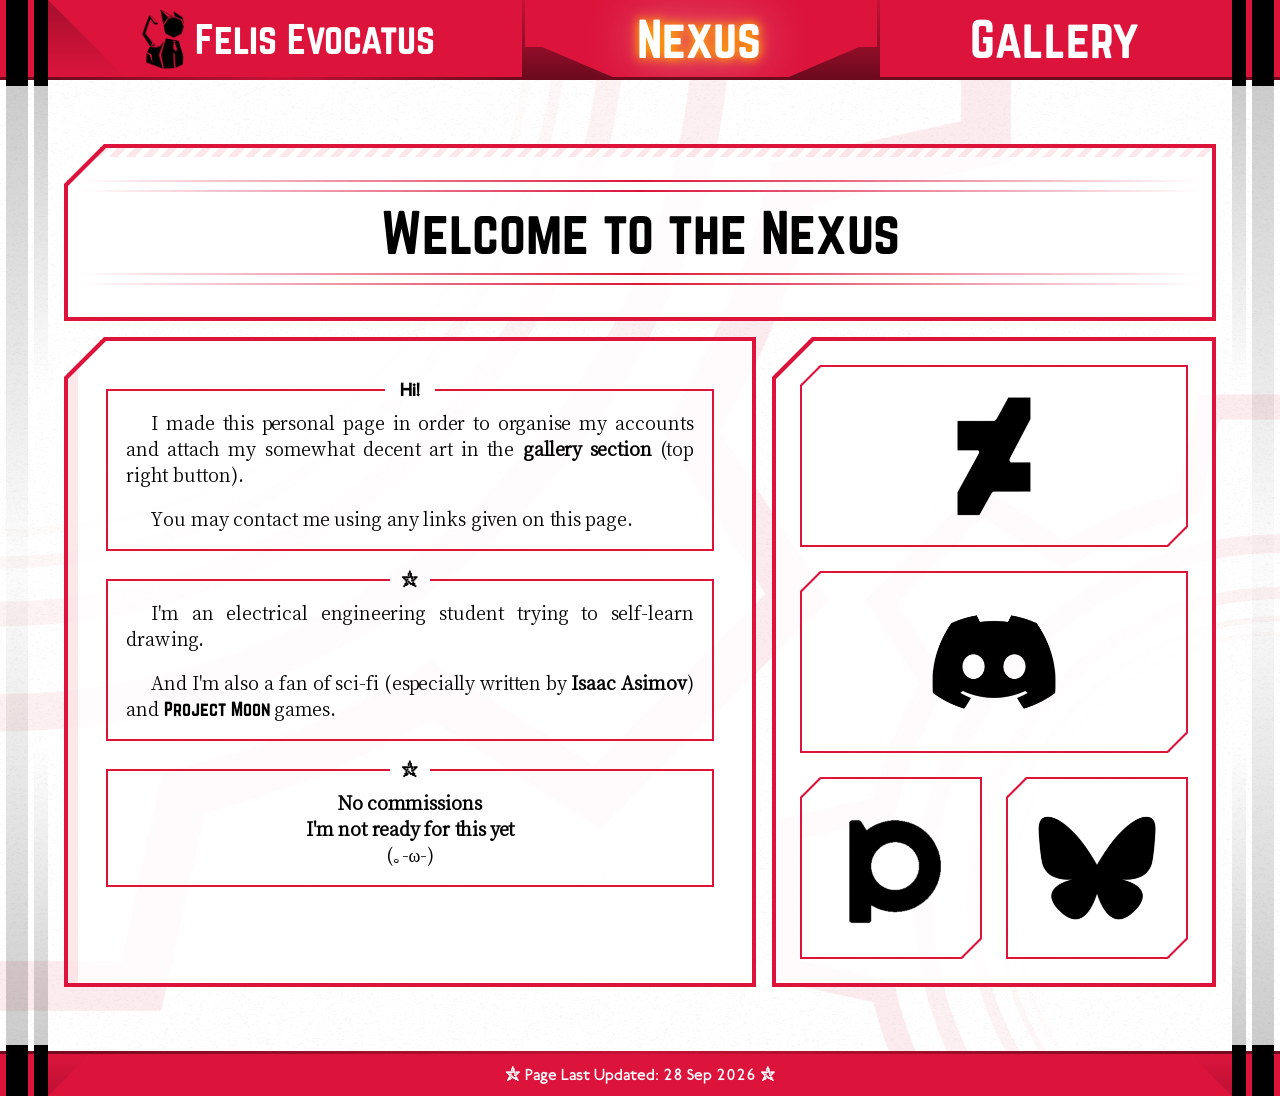
==== commit cca13d00: "Add files via upload" ====
--- a/index.html
+++ b/index.html
@@ -9,7 +9,7 @@
         Nexus
     </title>
 
-    <meta name="viewport" content="width=device-width, initial-scale=1, user-scalable=yes">
+    <meta name="viewport" content="width=device-width, initial-scale=0.5, viewport-fit=contain, user-scalable=yes">
 
     <meta name="description" content="Felis Evocatus' Nexus">
     <meta name="author" content="Felis Evocatus">
@@ -152,7 +152,7 @@
     </main>
 
     <footer>
-        <p class="footer-text"><b>⛥</b> Page Last Updated: 27 Sep 2026 <b>⛥</b></p>
+        <p class="footer-text"><b>⛥</b> Page Last Updated: 28 Sep 2026 <b>⛥</b></p>
     </footer>
 
     <div>
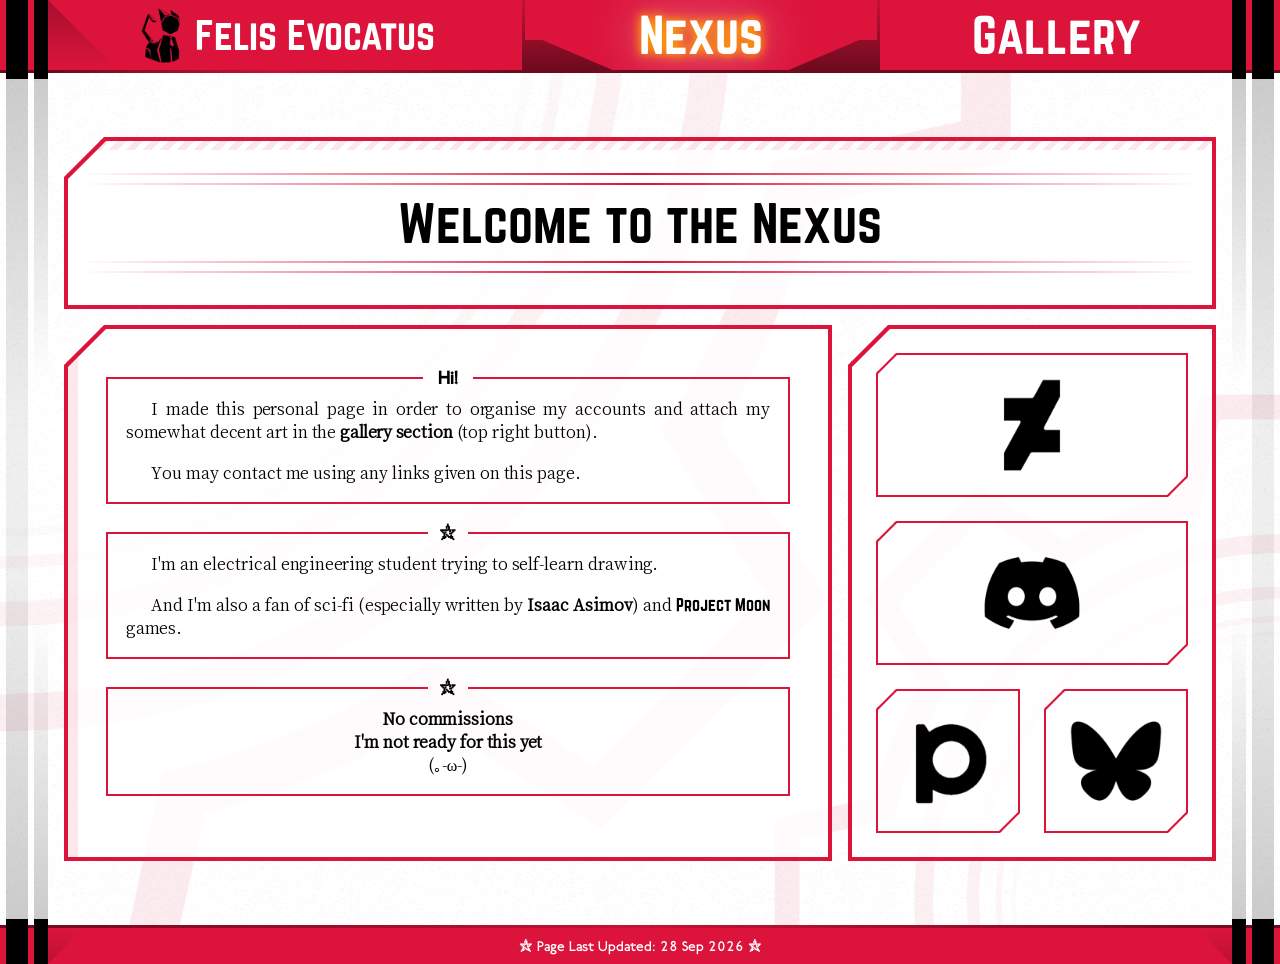
==== commit adf80e7d: "Add files via upload" ====
--- a/index.html
+++ b/index.html
@@ -9,7 +9,8 @@
         Nexus
     </title>
 
-    <meta name="viewport" content="width=device-width, initial-scale=0.5, viewport-fit=contain, user-scalable=yes">
+    <meta name="viewport"
+        content="width=device-width, initial-scale=0.5, minimum-scale=0.5, viewport-fit=contain, user-scalable=yes">
 
     <meta name="description" content="Felis Evocatus' Nexus">
     <meta name="author" content="Felis Evocatus">
--- a/css/nexus.css
+++ b/css/nexus.css
@@ -6,7 +6,7 @@
   display: grid;
   align-items: center;
   padding: 0 48px;
-  height: 77px;
+  height: 70px;
   grid-template-areas: "a a b b b";
   grid-template-columns: repeat(5, minmax(0, 1fr));
   z-index: 100;
@@ -48,8 +48,9 @@
   transition: transform 0.5s ease;
 }
 nav .nav-left .logo-wrapper .logo-button .logo {
-  max-height: 60px;
-  height: 100%;
+  max-height: 55px;
+  height: 100%;
+  margin-right: 5px;
 }
 nav .nav-left .logo-wrapper .title {
   margin: 0;
@@ -84,6 +85,7 @@
 nav .nav-buttons .navigation-buttons-wrapper a .nav-button {
   font-size: 48px;
   margin: auto;
+  padding-left: 3px;
 }
 nav .nav-buttons .navigation-buttons-wrapper a:hover {
   background-color: black;
@@ -108,7 +110,10 @@
   position: absolute;
   bottom: 0px;
   right: 0px;
-  left: 3px;
+  left: 0px;
+  margin: 0 0 0 3px;
+  padding: 0;
+  border: 0;
   background-image: linear-gradient(to bottom, rgba(0, 0, 0, 0.34), rgba(0, 0, 0, 0.5));
   height: 30px;
   clip-path: polygon(5% 0%, -10% 0%, -10% 110%, 110% 110%, 110% 0%, 95% 0%, 75% 100%, 25% 100%);
@@ -147,7 +152,7 @@
 /*-----------*/
 footer {
   display: flex;
-  height: 42px;
+  height: 36px;
   position: relative;
   width: 100%;
   z-index: 100;
@@ -156,7 +161,7 @@
 footer .footer-text {
   color: white;
   font-family: "Railway";
-  font-size: 16px;
+  font-size: 14px;
   margin: auto;
 }
 footer::before, footer::after {
@@ -226,12 +231,12 @@
 
 .dec_n {
   top: 0;
-  height: 86px;
+  height: 79px;
 }
 
 .dec_f {
   bottom: 0;
-  height: 51px;
+  height: 45px;
 }
 
 .dec_n_long::before,
@@ -247,28 +252,28 @@
   background-image: linear-gradient(to bottom, rgba(0, 0, 0, 0.2), rgba(0, 0, 0, 0));
   min-height: 500px;
   height: 40vh;
-  top: 86px;
+  top: 79px;
 }
 
 .dec_n_short::before {
   background-image: linear-gradient(to bottom, rgba(0, 0, 0, 0.2), rgba(0, 0, 0, 0));
   min-height: 300px;
-  height: 30vh;
-  top: 86px;
+  height: 25vh;
+  top: 79px;
 }
 
 .dec_f_long::before {
   background-image: linear-gradient(to top, rgba(0, 0, 0, 0.2), rgba(0, 0, 0, 0));
   min-height: 500px;
   height: 40vh;
-  bottom: 51px;
+  bottom: 45px;
 }
 
 .dec_f_short::before {
   background-image: linear-gradient(to top, rgba(0, 0, 0, 0.2), rgba(0, 0, 0, 0));
   min-height: 300px;
-  height: 30vh;
-  bottom: 51px;
+  height: 25vh;
+  bottom: 45px;
 }
 
 /*----------*/
@@ -285,7 +290,6 @@
   display: grid;
   grid-template-areas: "a a" "b c";
   max-width: 75rem;
-  width: 100%;
   gap: 1rem;
   justify-content: stretch;
   align-items: stretch;
@@ -325,7 +329,7 @@
   box-sizing: border-box;
 }
 .grid-wrapper .grid .header-area .nexus {
-  font-size: 54px;
+  font-size: 50px;
   color: black;
   font-family: "Norwester";
   margin: 8px auto;
@@ -377,17 +381,17 @@
 .grid-wrapper .grid .text-area .text-wrapper p {
   margin: 18px;
   text-indent: 25px;
-  font-size: 18px;
+  font-size: 16px;
 }
 .grid-wrapper .grid .text-area .text-wrapper .center {
   text-align: center;
   text-indent: 0;
 }
 .grid-wrapper .grid .text-area .text-wrapper.text-wrapper-1 {
-  clip-path: polygon(0 0, calc(50% - 25px) 0, calc(50% - 25px) 2%, calc(50% + 25px) 2%, calc(50% + 25px) 0, 100% 0, 100% 100%, 0 100%);
+  clip-path: polygon(-5% -5%, calc(50% - 25px) 0, calc(50% - 25px) 2%, calc(50% + 25px) 2%, calc(50% + 25px) 0, 105% -5%, 105% 105%, -5% 105%);
 }
 .grid-wrapper .grid .text-area .text-wrapper.text-wrapper-2 {
-  clip-path: polygon(0 0, calc(50% - 20px) 0, calc(50% - 20px) 2%, calc(50% + 20px) 2%, calc(50% + 20px) 0, 100% 0, 100% 100%, 0 100%);
+  clip-path: polygon(-5% -5%, calc(50% - 20px) 0, calc(50% - 20px) 2%, calc(50% + 20px) 2%, calc(50% + 20px) 0, 105% -5%, 105% 105%, -5% 105%);
 }
 .grid-wrapper .grid .links-area {
   box-sizing: border-box;
@@ -396,8 +400,8 @@
   display: grid;
   width: 100%;
   gap: 24px;
-  box-sizing: border-box;
   grid-template-areas: "a a" "b b" "c d";
+  align-content: center;
 }
 .grid-wrapper .grid .links-area .smg-a {
   grid-area: a;
@@ -410,7 +414,6 @@
 }
 .grid-wrapper .grid .links-area a {
   display: flex;
-  justify-content: center;
   position: relative;
   border-width: 2px;
   border-color: crimson;
@@ -419,10 +422,10 @@
   clip-path: polygon(20px 0%, 100% 0%, 100% calc(100% - 20px), calc(100% - 20px) 100%, 0% 100%, 0% 20px);
 }
 .grid-wrapper .grid .links-area a .links {
-  min-height: 80px;
-  max-height: 130px;
-  height: 100%;
-  margin: 24px;
+  max-height: 100px;
+  height: 100%;
+  margin: auto;
+  padding: 20px;
   transition: all 0.5s;
 }
 .grid-wrapper .grid .links-area a:hover {
